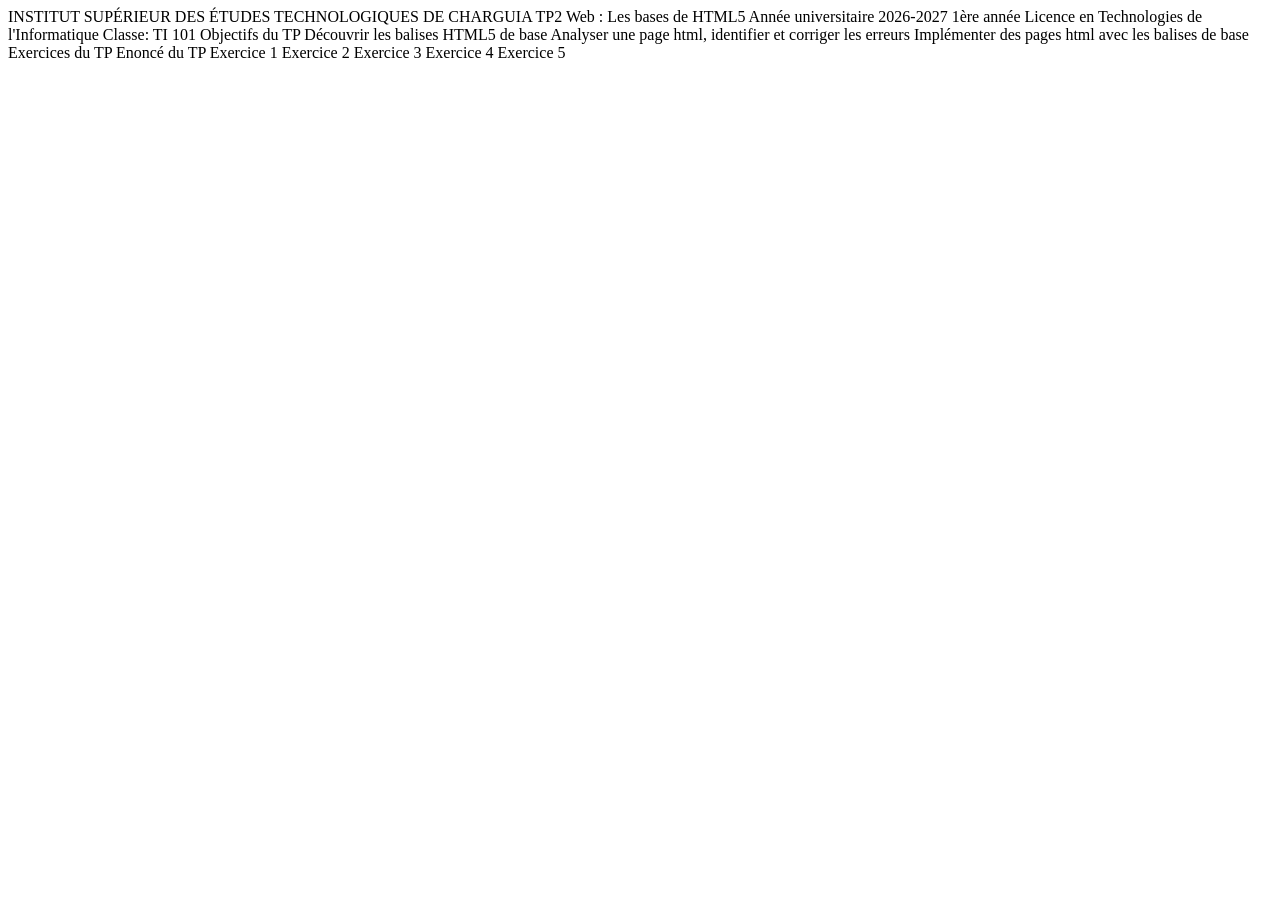
==== index.html @ 3044c962 "TP2 initial" ====
<!DOCTYPE html>
<html lang="en">

<head>
    <meta charset="UTF-8">
    <title> TP2</title>
</head>

<body>

    INSTITUT SUPÉRIEUR DES ÉTUDES TECHNOLOGIQUES DE CHARGUIA

    TP2 Web : Les bases de HTML5

    Année universitaire 2026-2027
    1ère année Licence en Technologies de l'Informatique
    Classe: TI 101
    Objectifs du TP
    Découvrir les balises HTML5 de base
    Analyser une page html, identifier et corriger les erreurs
    Implémenter des pages html avec les balises de base
    Exercices du TP
    Enoncé du TP
    Exercice 1
    Exercice 2
    Exercice 3
    Exercice 4
    Exercice 5
</body>

</html>
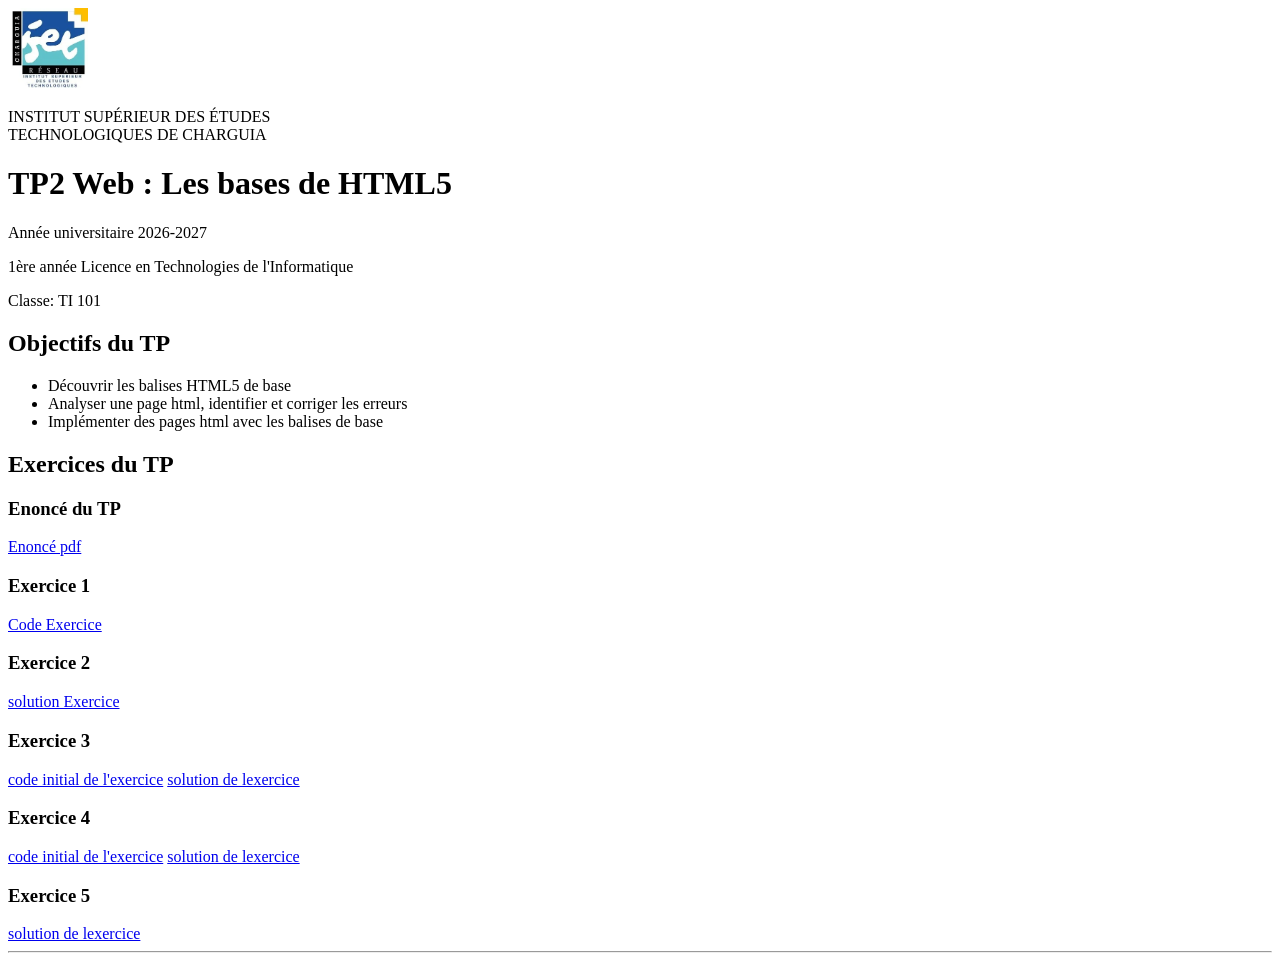
==== commit d7a36ec8: "page index complétée" ====
--- a/index.html
+++ b/index.html
@@ -7,25 +7,44 @@
 </head>
 
 <body>
+    <img height="80" src="images/logo-isetch.webp" alt="isetch">
+    <p>
+        INSTITUT SUPÉRIEUR DES ÉTUDES
+        <br>
+        TECHNOLOGIQUES DE CHARGUIA
+    </p>
+    <h1>TP2 Web : Les bases de HTML5</h1>
+    <p>Année universitaire 2026-2027</p>
+    <p>1ère année Licence en Technologies de l'Informatique</p>
+    <p>Classe: TI 101</p>
+    <h2>Objectifs du TP</h2>
+    <ul>
+        <li>Découvrir les balises HTML5 de base</li>
+        <li>Analyser une page html, identifier et corriger les erreurs</li>
+        <li>Implémenter des pages html avec les balises de base</li>
+    </ul>
+    <h2>Exercices du TP</h2>
+    <h3>Enoncé du TP</h3>
+    <a href="fichiers/tp2_web.pdf" target="_self">Enoncé pdf</a>
+    <h3>Exercice 1</h3>
+    <a href="enonce/tp2_ex1.html" target="_self">Code Exercice</a>
+    <h3>Exercice 2</h3>
+    <a href="solution/tp2_ex2.html" target="_self">solution Exercice</a>
+    <h3>Exercice 3</h3>
+    <a href="enonce/tp2_ex3.html" target="_self">code initial de l'exercice</a>
+    <a href="solution/tp2_ex3.html" target="_self">solution de lexercice</a>
+    <h3>Exercice 4</h3>
+    <a href="enonce/tp2_ex4.html" target="_self">code initial de l'exercice</a>
+    <a href="solution/tp2_ex4.html" target="_self">solution de lexercice</a>
+    <h3>Exercice 5</h3>
+    <a href="solution/tp2_ex5.html" target="_self">solution de lexercice</a>
+    <hr>
+    <a href="index.html" target="_self"></a>
 
-    INSTITUT SUPÉRIEUR DES ÉTUDES TECHNOLOGIQUES DE CHARGUIA
 
-    TP2 Web : Les bases de HTML5
 
-    Année universitaire 2026-2027
-    1ère année Licence en Technologies de l'Informatique
-    Classe: TI 101
-    Objectifs du TP
-    Découvrir les balises HTML5 de base
-    Analyser une page html, identifier et corriger les erreurs
-    Implémenter des pages html avec les balises de base
-    Exercices du TP
-    Enoncé du TP
-    Exercice 1
-    Exercice 2
-    Exercice 3
-    Exercice 4
-    Exercice 5
+
+
 </body>
 
 </html>
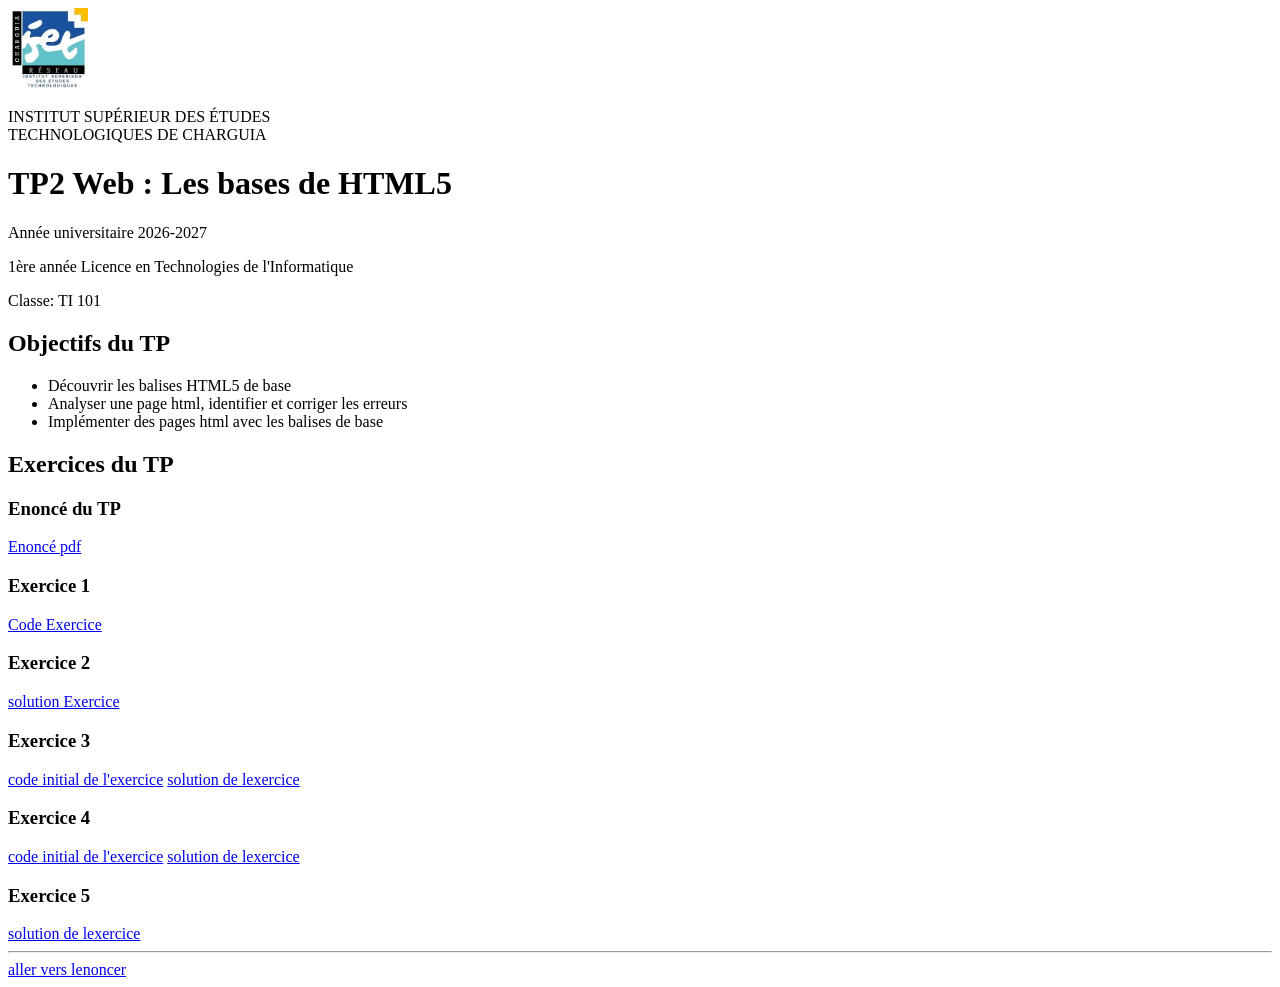
==== commit d51670df: "liens ajouté aux sites" ====
--- a/index.html
+++ b/index.html
@@ -25,7 +25,7 @@
     </ul>
     <h2>Exercices du TP</h2>
     <h3>Enoncé du TP</h3>
-    <a href="fichiers/tp2_web.pdf" target="_self">Enoncé pdf</a>
+    <a href="fichiers/tp2_web.pdf" target="_blank">Enoncé pdf</a>
     <h3>Exercice 1</h3>
     <a href="enonce/tp2_ex1.html" target="_self">Code Exercice</a>
     <h3>Exercice 2</h3>
@@ -39,7 +39,7 @@
     <h3>Exercice 5</h3>
     <a href="solution/tp2_ex5.html" target="_self">solution de lexercice</a>
     <hr>
-    <a href="index.html" target="_self"></a>
+    <a href="index.html" target="_self">aller vers lenoncer</a>
 
 
 
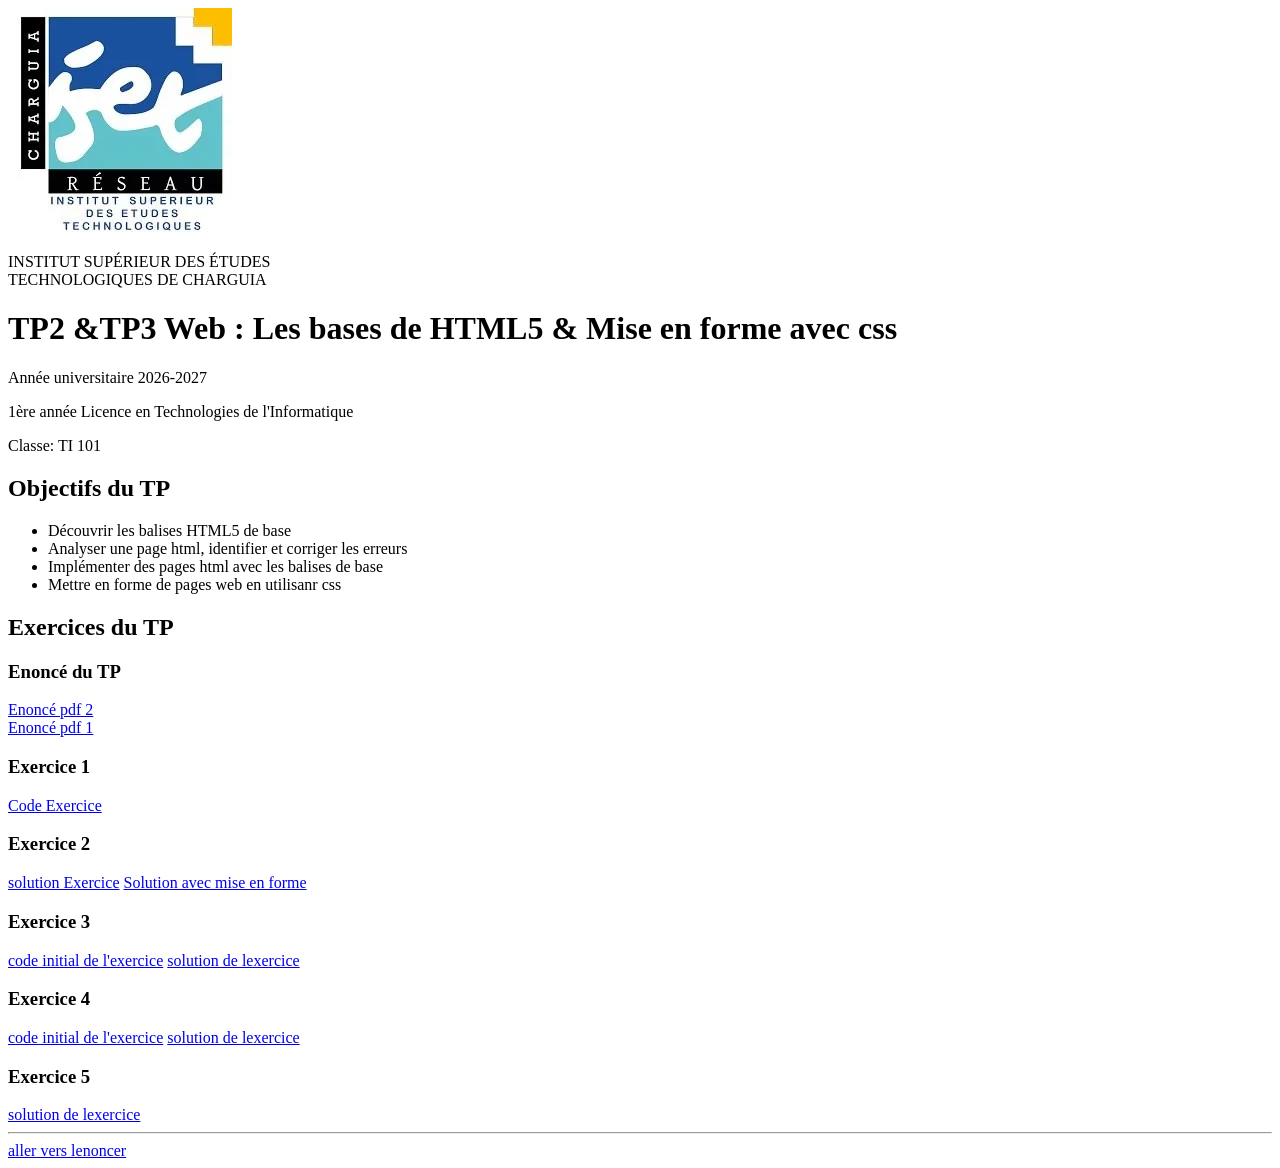
==== commit 6c883303: "profil étudiant mise en forme" ====
--- a/index.html
+++ b/index.html
@@ -7,13 +7,13 @@
 </head>
 
 <body>
-    <img height="80" src="images/logo-isetch.webp" alt="isetch">
+    <img src="images/logo-isetch.webp" alt="isetch" title="isetch">
     <p>
         INSTITUT SUPÉRIEUR DES ÉTUDES
         <br>
         TECHNOLOGIQUES DE CHARGUIA
     </p>
-    <h1>TP2 Web : Les bases de HTML5</h1>
+    <h1>TP2 &TP3 Web : Les bases de HTML5 & Mise en forme avec css</h1>
     <p>Année universitaire 2026-2027</p>
     <p>1ère année Licence en Technologies de l'Informatique</p>
     <p>Classe: TI 101</p>
@@ -22,14 +22,18 @@
         <li>Découvrir les balises HTML5 de base</li>
         <li>Analyser une page html, identifier et corriger les erreurs</li>
         <li>Implémenter des pages html avec les balises de base</li>
+        <li>Mettre en forme de pages web en utilisanr css</li>
     </ul>
     <h2>Exercices du TP</h2>
-    <h3>Enoncé du TP</h3>
-    <a href="fichiers/tp2_web.pdf" target="_blank">Enoncé pdf</a>
+    <h3 id="enonce">Enoncé du TP</h3>
+    <a href="fichiers/TP3_Web1_2026_2027.pdf" target="_blank">Enoncé pdf 2</a>
+    <br>
+    <a href="fichiers/tp2_web.pdf" target="_blank">Enoncé pdf 1</a>
     <h3>Exercice 1</h3>
     <a href="enonce/tp2_ex1.html" target="_self">Code Exercice</a>
     <h3>Exercice 2</h3>
     <a href="solution/tp2_ex2.html" target="_self">solution Exercice</a>
+    <a href="solution/profil.html" target="_self">Solution avec mise en forme</a>
     <h3>Exercice 3</h3>
     <a href="enonce/tp2_ex3.html" target="_self">code initial de l'exercice</a>
     <a href="solution/tp2_ex3.html" target="_self">solution de lexercice</a>
@@ -39,11 +43,7 @@
     <h3>Exercice 5</h3>
     <a href="solution/tp2_ex5.html" target="_self">solution de lexercice</a>
     <hr>
-    <a href="index.html" target="_self">aller vers lenoncer</a>
-
-
-
-
+    <a href="#enonce" target="_self">aller vers lenoncer</a>
 
 </body>
 
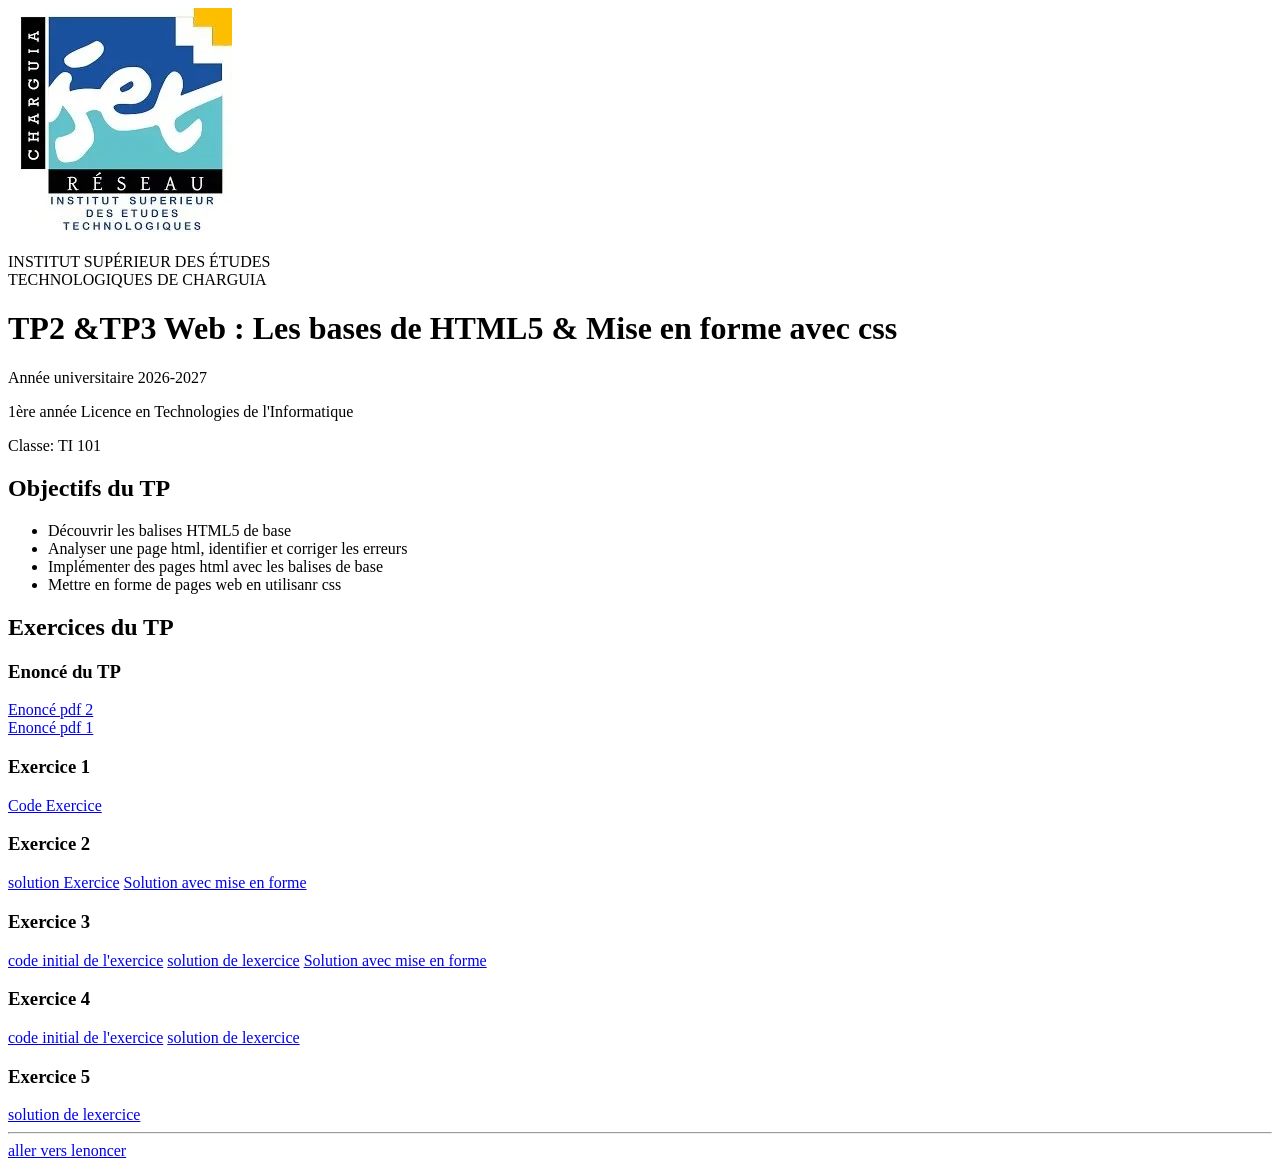
==== commit e880725a: "cascade-heritage.html mis en forme" ====
--- a/index.html
+++ b/index.html
@@ -37,6 +37,7 @@
     <h3>Exercice 3</h3>
     <a href="enonce/tp2_ex3.html" target="_self">code initial de l'exercice</a>
     <a href="solution/tp2_ex3.html" target="_self">solution de lexercice</a>
+    <a href="solution/cascade-heritgare.html" target="_self">Solution avec mise en forme</a>
     <h3>Exercice 4</h3>
     <a href="enonce/tp2_ex4.html" target="_self">code initial de l'exercice</a>
     <a href="solution/tp2_ex4.html" target="_self">solution de lexercice</a>
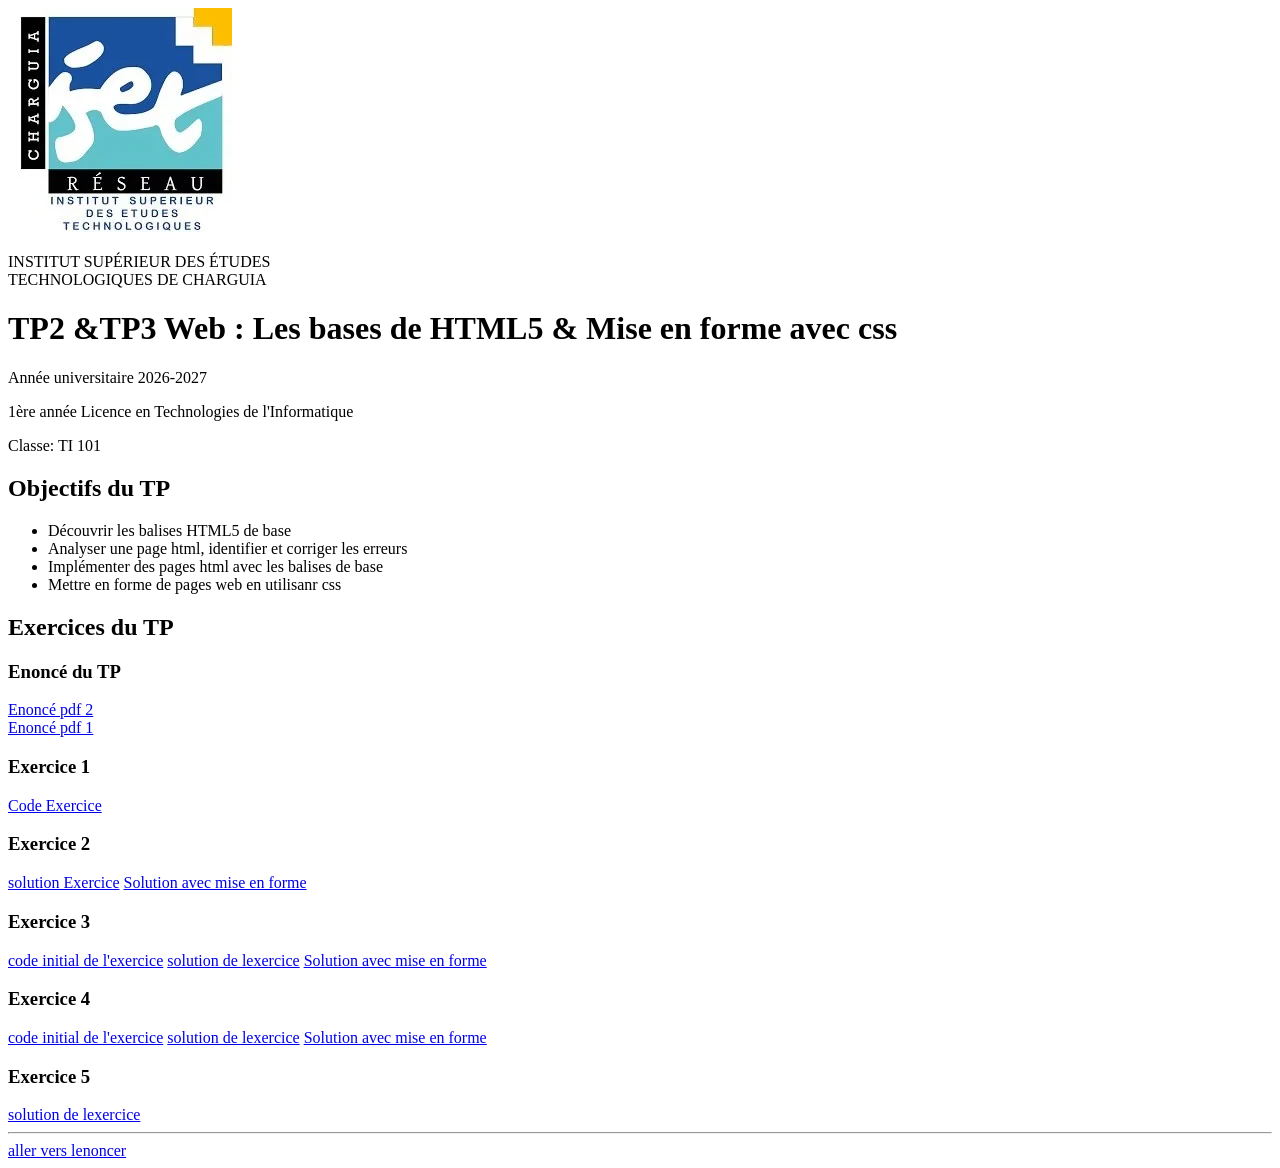
==== commit c9b7b1b9: "Page cours.html mise en forme" ====
--- a/index.html
+++ b/index.html
@@ -41,6 +41,7 @@
     <h3>Exercice 4</h3>
     <a href="enonce/tp2_ex4.html" target="_self">code initial de l'exercice</a>
     <a href="solution/tp2_ex4.html" target="_self">solution de lexercice</a>
+    <a href="solution/cours.html" target="_self">Solution avec mise en forme</a>
     <h3>Exercice 5</h3>
     <a href="solution/tp2_ex5.html" target="_self">solution de lexercice</a>
     <hr>
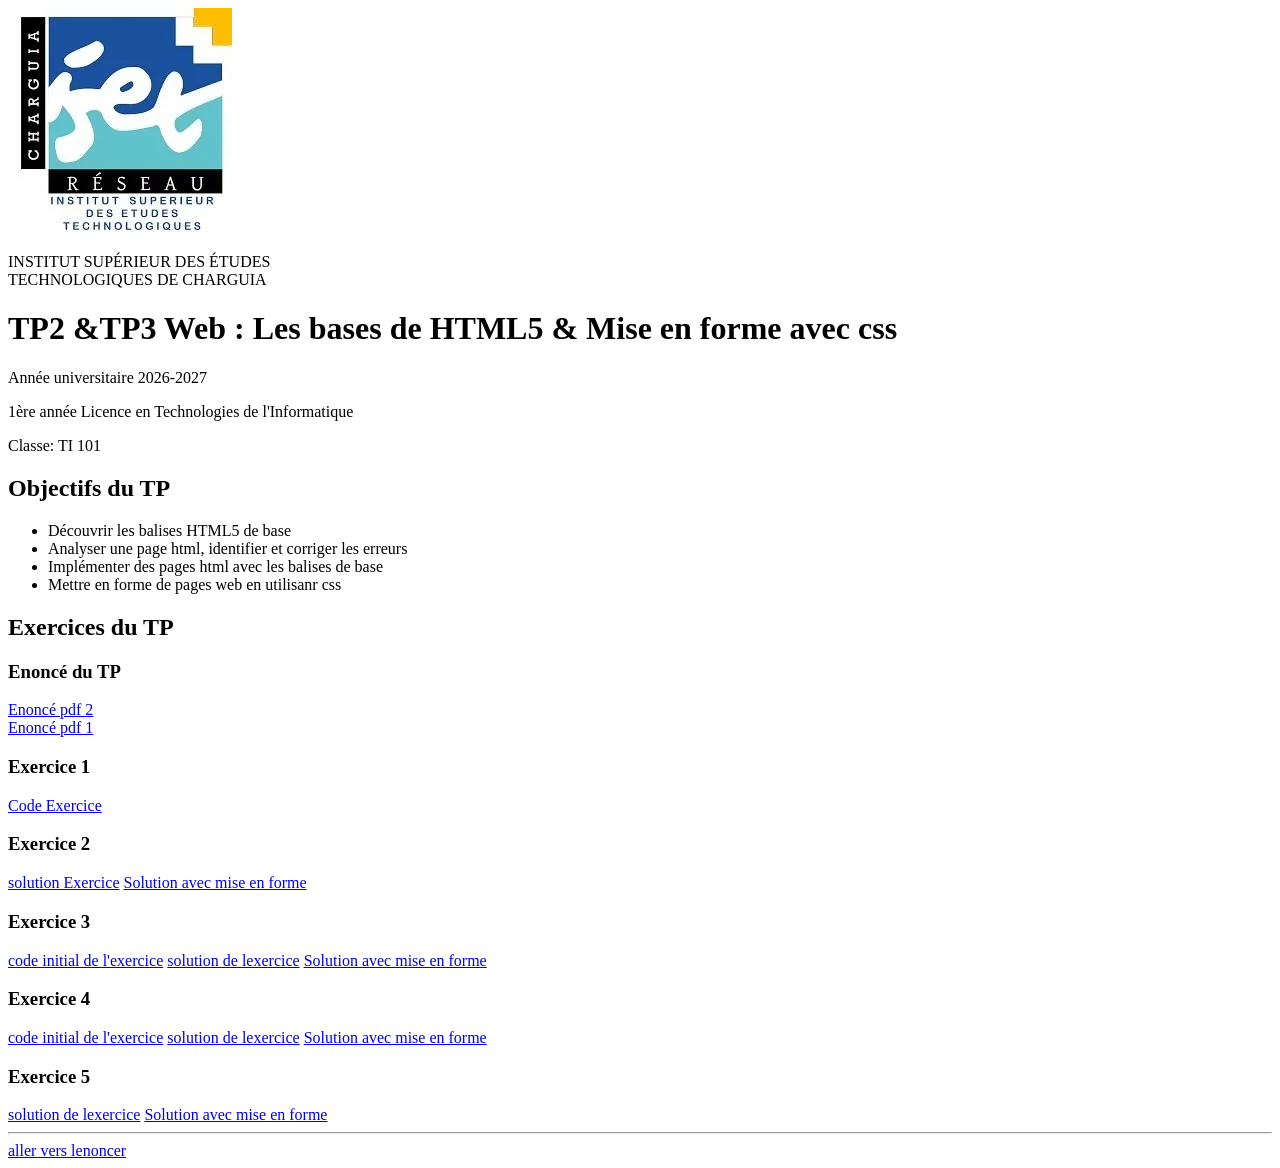
==== commit 6654b2ae: "page alphabet.html mise en forme" ====
--- a/index.html
+++ b/index.html
@@ -44,6 +44,7 @@
     <a href="solution/cours.html" target="_self">Solution avec mise en forme</a>
     <h3>Exercice 5</h3>
     <a href="solution/tp2_ex5.html" target="_self">solution de lexercice</a>
+    <a href="solution/alphabet.html" target="_self">Solution avec mise en forme</a>
     <hr>
     <a href="#enonce" target="_self">aller vers lenoncer</a>
 
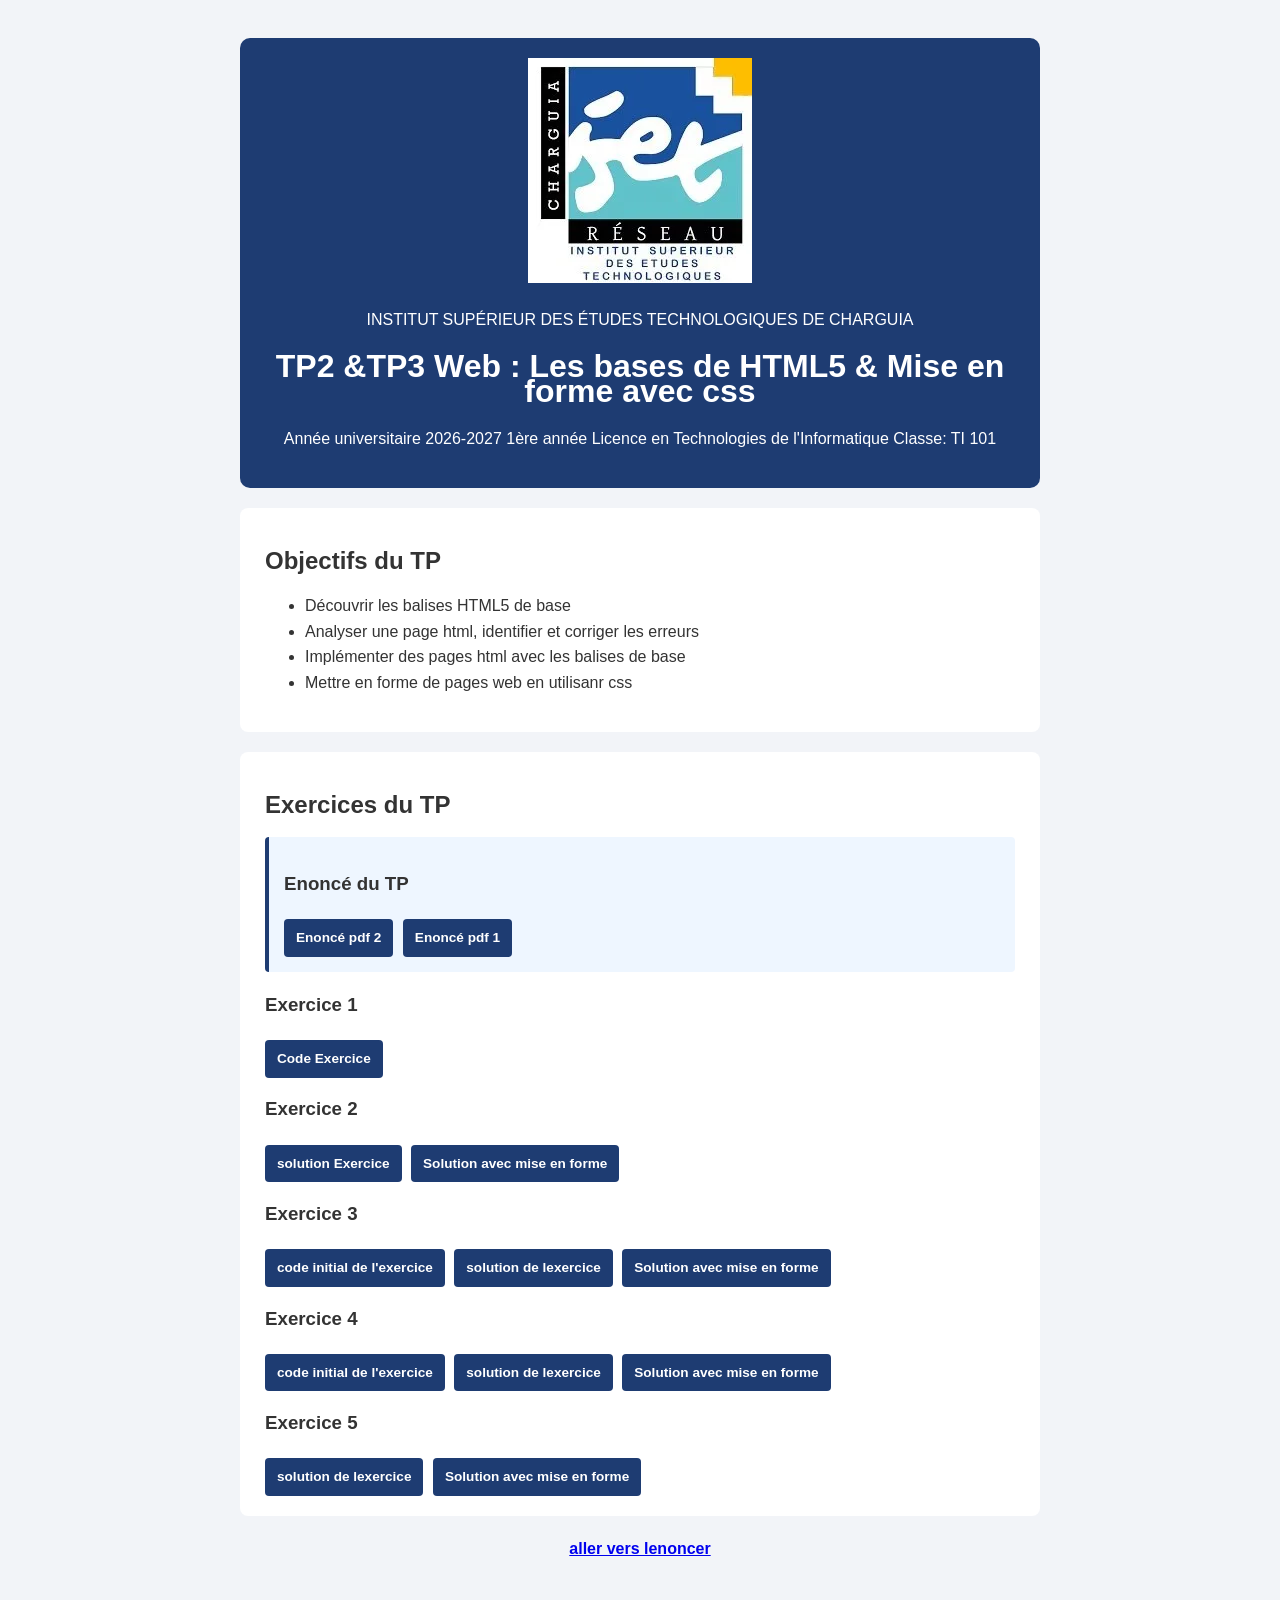
==== commit f433cef9: "page index.html mise en forme" ====
--- a/index.html
+++ b/index.html
@@ -4,49 +4,62 @@
 <head>
     <meta charset="UTF-8">
     <title> TP2</title>
+    <link rel="stylesheet" href="css/style.css">
 </head>
 
 <body>
-    <img src="images/logo-isetch.webp" alt="isetch" title="isetch">
-    <p>
-        INSTITUT SUPÉRIEUR DES ÉTUDES
-        <br>
-        TECHNOLOGIQUES DE CHARGUIA
-    </p>
-    <h1>TP2 &TP3 Web : Les bases de HTML5 & Mise en forme avec css</h1>
-    <p>Année universitaire 2026-2027</p>
-    <p>1ère année Licence en Technologies de l'Informatique</p>
-    <p>Classe: TI 101</p>
-    <h2>Objectifs du TP</h2>
-    <ul>
-        <li>Découvrir les balises HTML5 de base</li>
-        <li>Analyser une page html, identifier et corriger les erreurs</li>
-        <li>Implémenter des pages html avec les balises de base</li>
-        <li>Mettre en forme de pages web en utilisanr css</li>
-    </ul>
-    <h2>Exercices du TP</h2>
-    <h3 id="enonce">Enoncé du TP</h3>
-    <a href="fichiers/TP3_Web1_2026_2027.pdf" target="_blank">Enoncé pdf 2</a>
-    <br>
-    <a href="fichiers/tp2_web.pdf" target="_blank">Enoncé pdf 1</a>
-    <h3>Exercice 1</h3>
-    <a href="enonce/tp2_ex1.html" target="_self">Code Exercice</a>
-    <h3>Exercice 2</h3>
-    <a href="solution/tp2_ex2.html" target="_self">solution Exercice</a>
-    <a href="solution/profil.html" target="_self">Solution avec mise en forme</a>
-    <h3>Exercice 3</h3>
-    <a href="enonce/tp2_ex3.html" target="_self">code initial de l'exercice</a>
-    <a href="solution/tp2_ex3.html" target="_self">solution de lexercice</a>
-    <a href="solution/cascade-heritgare.html" target="_self">Solution avec mise en forme</a>
-    <h3>Exercice 4</h3>
-    <a href="enonce/tp2_ex4.html" target="_self">code initial de l'exercice</a>
-    <a href="solution/tp2_ex4.html" target="_self">solution de lexercice</a>
-    <a href="solution/cours.html" target="_self">Solution avec mise en forme</a>
-    <h3>Exercice 5</h3>
-    <a href="solution/tp2_ex5.html" target="_self">solution de lexercice</a>
-    <a href="solution/alphabet.html" target="_self">Solution avec mise en forme</a>
-    <hr>
-    <a href="#enonce" target="_self">aller vers lenoncer</a>
+    <div class="container">
+        <div class="header-box">
+            <img src="images/logo-isetch.webp" alt="isetch" title="isetch">
+            <p>
+                INSTITUT SUPÉRIEUR DES ÉTUDES
+
+                TECHNOLOGIQUES DE CHARGUIA
+            </p>
+            <h1>TP2 &TP3 Web : Les bases de HTML5 & Mise en forme avec css</h1>
+            <p>Année universitaire 2026-2027
+                1ère année Licence en Technologies de l'Informatique
+                Classe: TI 101</p>
+        </div>
+        <div class="card">
+            <h2>Objectifs du TP</h2>
+            <ul>
+                <li>Découvrir les balises HTML5 de base</li>
+                <li>Analyser une page html, identifier et corriger les erreurs</li>
+                <li>Implémenter des pages html avec les balises de base</li>
+                <li>Mettre en forme de pages web en utilisanr css</li>
+            </ul>
+        </div>
+        <div class="card">
+            <h2>Exercices du TP</h2>
+            <div class="data-box">
+                <h3 id="enonce">Enoncé du TP</h3>
+
+                <a class="btn btn-primary " href="fichiers/TP3_Web1_2026_2027.pdf" target="_blank">Enoncé pdf 2</a>
+                <a class="btn btn-primary " href="fichiers/tp2_web.pdf" target="_blank">Enoncé pdf 1</a>
+            </div>
+            <h3>Exercice 1</h3>
+            <a class="btn btn-primary btn-success" href="enonce/tp2_ex1.html" target="_self">Code Exercice</a>
+            <h3>Exercice 2</h3>
+            <a class="btn btn-primary btn-success" href="solution/tp2_ex2.html" target="_self">solution Exercice</a>
+            <a class="btn btn-primary btn-success" href="solution/profil.html" target="_self">Solution avec mise en forme</a>
+            <h3>Exercice 3</h3>
+            <a class="btn btn-primary btn-success" href="enonce/tp2_ex3.html" target="_self">code initial de l'exercice</a>
+            <a class="btn btn-primary btn-success" href="solution/tp2_ex3.html" target="_self">solution de lexercice</a>
+            <a class="btn btn-primary btn-success" href="solution/cascade-heritgare.html" target="_self">Solution avec mise en forme</a>
+            <h3>Exercice 4</h3>
+            <a class="btn btn-primary btn-success" href="enonce/tp2_ex4.html" target="_self">code initial de l'exercice</a>
+            <a class="btn btn-primary btn-success" href="solution/tp2_ex4.html" target="_self">solution de lexercice</a>
+            <a class="btn btn-primary btn-success" href="solution/cours.html" target="_self">Solution avec mise en forme</a>
+            <h3>Exercice 5</h3>
+            <a class="btn btn-primary btn-success" href="solution/tp2_ex5.html" target="_self">solution de lexercice</a>
+            <a class="btn btn-primary btn-success" href="solution/alphabet.html" target="_self">Solution avec mise en forme</a>
+        </div>
+        <div class="footer-link">
+            <a href="#enonce" target="_self">aller vers lenoncer</a>
+        </div>
+
+    </div>
 
 </body>
 
--- a/css/style.css
+++ b/css/style.css
@@ -0,0 +1,75 @@
+
+body{
+    font-family: Arial, Helvetica, sans-serif;
+    background-color: #f2f4f8;
+    color: #333333;
+    margin: 0px;
+    padding: 30px 15px 30px 15px;
+    line-height: 1.6rem;
+}
+.container{
+    max-width: 800px;
+    margin: 8px auto ;
+}
+.header-box{
+    background-color: #1e3c72;
+    color: #ffffff;
+    padding: 20px;
+    border-radius: 10px;
+    text-align: center;
+    margin-bottom: 20px;
+}
+.card{
+    background-color: #ffffff;
+    padding: 20px 25px 20px 25px;
+    border-radius: 8px;
+    margin-bottom: 20px;
+
+}
+.meta-info{
+    font-size: 0.85rem;
+    color: #e0e0e0;
+}
+.data-box{
+    background-color: #eef6ff;
+    border-left: 4px solid #1e3c72;
+    padding: 15px;
+    border-radius: 4px;
+    margin-bottom: 20px;
+}
+.items{
+    margin-left: 20px;
+}
+.items li{
+    margin-bottom: 8px;
+    color: #444444;
+}
+.important, dt{
+    font-weight: bold;
+    color: #1e3c72;
+}
+.btn{
+    display: inline-block;
+    padding: 6px 12px;
+    margin-right: 5px;
+    margin-top: 4px;
+    border-radius: 4px;
+    text-decoration: none;
+    font-size: 0.85rem;
+    font-weight: bold;
+}
+.btn-primary{
+    background-color: #1e3c72;
+    color: white;
+
+}
+.btn-success:visited{
+    background-color: green;
+    color: white;
+
+}
+.footer-link{
+    text-align: center;
+    margin-top: 15px;
+    font-weight: bold;
+}
